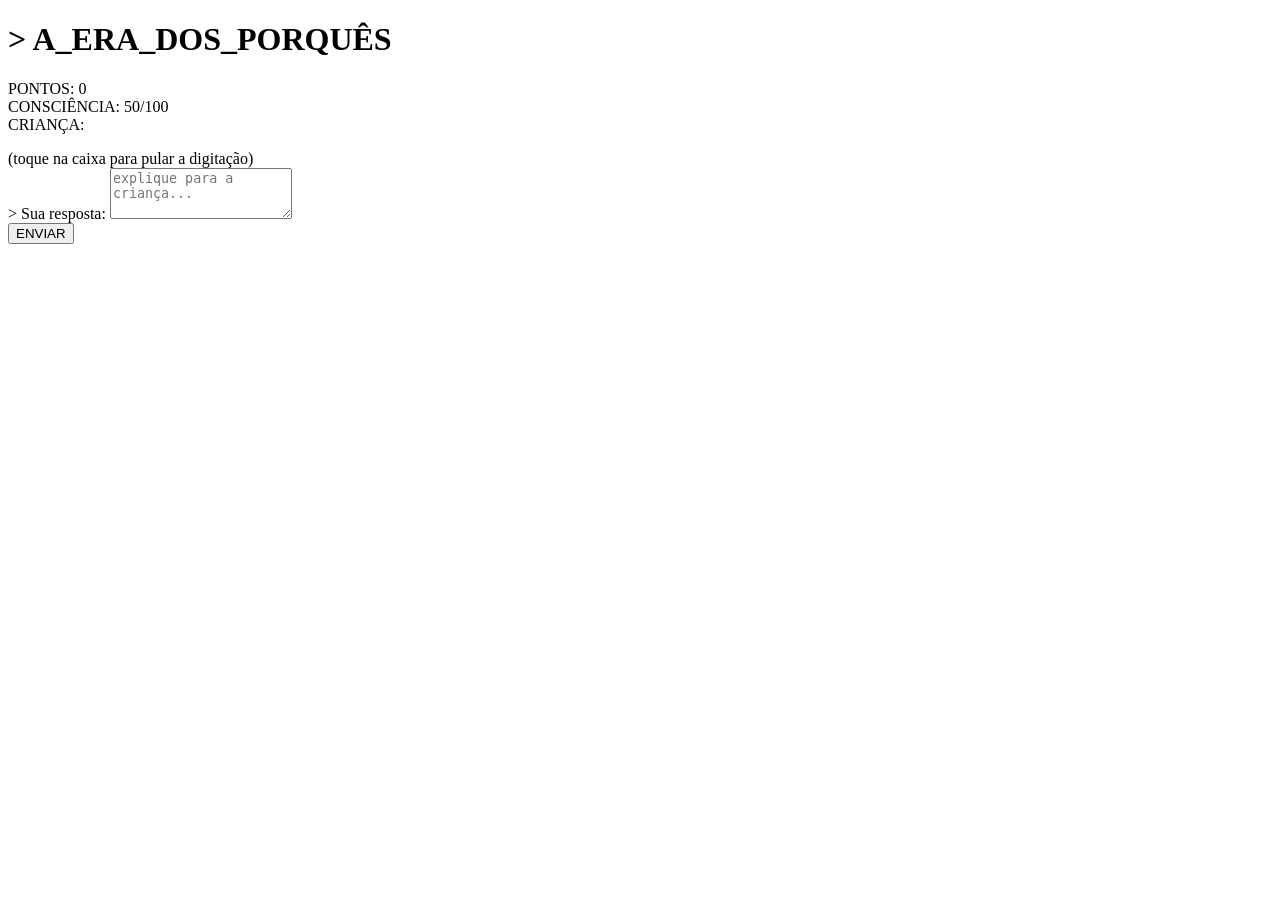
==== index.html @ 16283163 "Rename a-era-dos-porques/index.html to index.html" ====
<!DOCTYPE html>
<html lang="pt-BR">
<head>
  <meta charset="UTF-8">
  <meta name="viewport" content="width=device-width, initial-scale=1">
  <title>A Era dos Porquês</title>
  <link rel="stylesheet" href="style.css">
</head>
<body>
  <main id="cena">
    <h1>&gt; A_ERA_DOS_PORQUÊS</h1>

    <section id="placar">
      <div>PONTOS: <span id="pontos">0</span></div>
      <div id="progresso"></div>
      <div class="medidor-wrap">
        <span>CONSCIÊNCIA: <span id="consciencia-valor">50</span>/100</span>
        <div class="medidor"><div id="medidor-barra"></div></div>
      </div>
    </section>

    <section id="jogo">
      <!--
        ============================================================
        FASE VISUAL FUTURA
        Este bloco é só um placeholder de texto. Na etapa de arte,
        o personagem (criança) e os cenários entram aqui, junto com
        o acabamento visual refinado. A lógica não depende dele.
        ============================================================
      -->
      <div id="personagem" class="placeholder"></div>

      <!-- Caixa de diálogo: a pergunta da criança aparece digitada -->
      <div id="dialogo" aria-live="polite">
        <div class="falante">CRIANÇA:</div>
        <p id="dialogo-texto" class="fala"></p>
        <div class="dica" id="dica-pular">(toque na caixa para pular a digitação)</div>
      </div>

      <!-- Eco da resposta do jogador -->
      <div id="eco" hidden></div>

      <!-- Reação da criança + pontuação -->
      <div id="feedback" hidden>
        <div id="feedback-meta"></div>
        <div class="falante">CRIANÇA:</div>
        <p id="feedback-texto" class="fala"></p>
      </div>

      <!-- Resposta livre do jogador -->
      <div id="resposta">
        <label for="texto-livre">&gt; Sua resposta:</label>
        <textarea id="texto-livre" rows="3" placeholder="explique para a criança..."></textarea>
        <div id="aviso" role="status"></div>
        <button id="btn-enviar" type="button">ENVIAR</button>
      </div>

      <button id="btn-continuar" type="button" hidden>CONTINUAR &gt;</button>
    </section>

    <section id="fim" hidden>
      <h2 id="fim-titulo"></h2>
      <p id="fim-texto"></p>
      <p id="fim-stats"></p>
      <button id="btn-reiniciar" type="button">JOGAR NOVAMENTE</button>
    </section>
  </main>

  <script src="dados.js"></script>
  <script src="motor.js"></script>
  <script src="ui.js"></script>
</body>
</html>
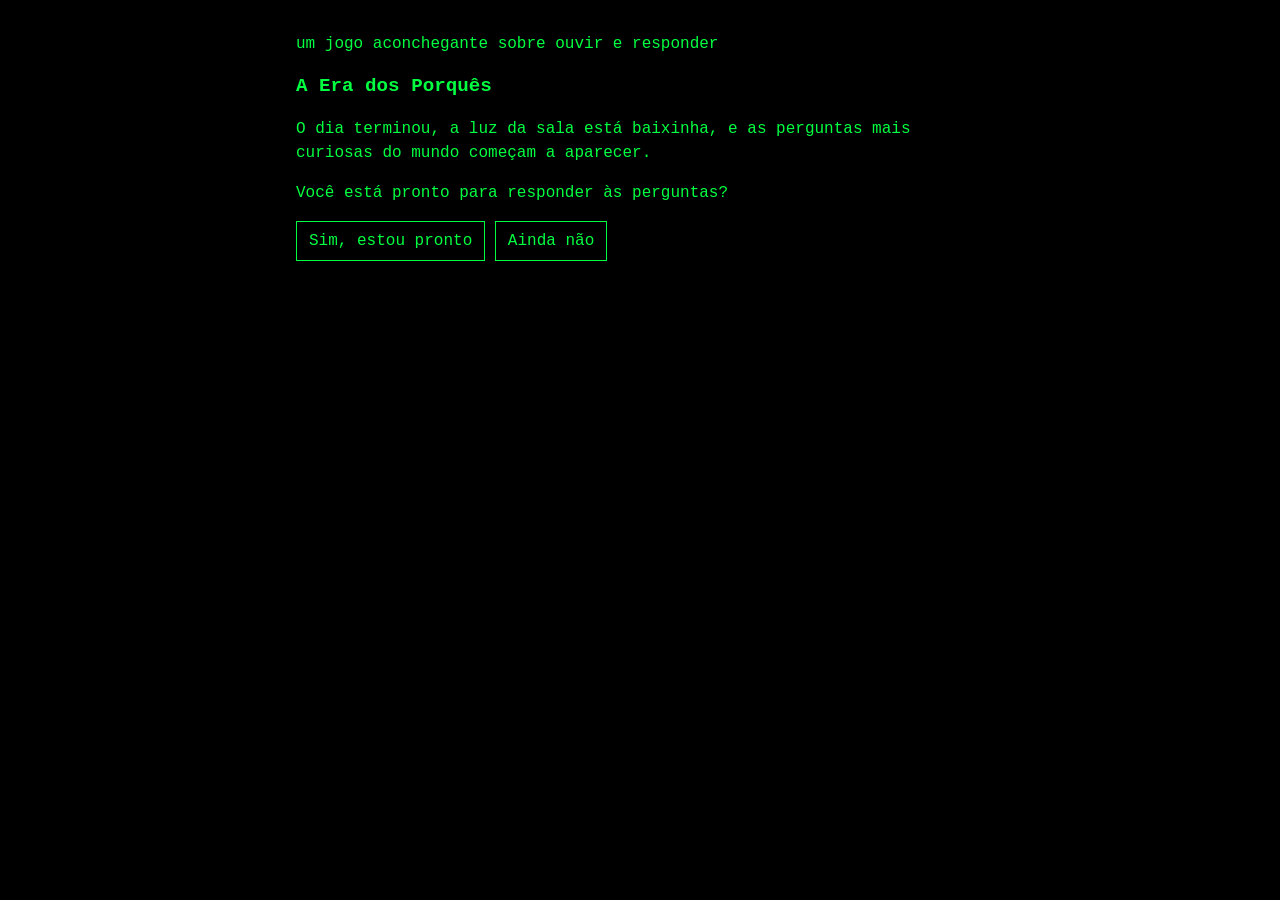
==== commit 04de984d: "Revise HTML layout and improve game sections Refactor HTML structure for game interface and update e" ====
--- a/index.html
+++ b/index.html
@@ -4,67 +4,139 @@
   <meta charset="UTF-8">
   <meta name="viewport" content="width=device-width, initial-scale=1">
   <title>A Era dos Porquês</title>
+
+  <!-- Fontes opcionais (precisam de internet). Sem elas, o jogo usa Georgia e a fonte do sistema. -->
+  <link rel="preconnect" href="https://fonts.googleapis.com">
+  <link rel="preconnect" href="https://fonts.gstatic.com" crossorigin>
+  <link href="https://fonts.googleapis.com/css2?family=Fraunces:opsz,wght@9..144,500;9..144,700&family=Nunito:wght@400;600;700&display=swap" rel="stylesheet">
+
   <link rel="stylesheet" href="style.css">
 </head>
 <body>
-  <main id="cena">
-    <h1>&gt; A_ERA_DOS_PORQUÊS</h1>
+  <div class="cena">
+    <main>
 
-    <section id="placar">
-      <div>PONTOS: <span id="pontos">0</span></div>
-      <div id="progresso"></div>
-      <div class="medidor-wrap">
-        <span>CONSCIÊNCIA: <span id="consciencia-valor">50</span>/100</span>
-        <div class="medidor"><div id="medidor-barra"></div></div>
-      </div>
-    </section>
+      <!-- ============ MENU INICIAL + "ESTÁ PRONTO?" ============ -->
+      <section id="tela-menu" class="tela">
+        <p class="sobretitulo">um jogo aconchegante sobre ouvir e responder</p>
+        <h1>A Era dos Porquês</h1>
+        <p class="lead">O dia terminou, a luz da sala está baixinha, e as perguntas mais curiosas do mundo começam a aparecer.</p>
 
-    <section id="jogo">
-      <!--
-        ============================================================
-        FASE VISUAL FUTURA
-        Este bloco é só um placeholder de texto. Na etapa de arte,
-        o personagem (criança) e os cenários entram aqui, junto com
-        o acabamento visual refinado. A lógica não depende dele.
-        ============================================================
-      -->
-      <div id="personagem" class="placeholder"></div>
+        <div class="cartao">
+          <p class="pergunta-pronto">Você está pronto para responder às perguntas?</p>
+          <div class="linha-botoes">
+            <button id="btn-sim" type="button" class="btn btn-primario">Sim, estou pronto</button>
+            <button id="btn-nao" type="button" class="btn btn-suave">Ainda não</button>
+          </div>
+          <p id="msg-nao" class="nota" hidden>Sem pressa. A chaleira ainda está no fogo. Volte quando quiser.</p>
+        </div>
+      </section>
 
-      <!-- Caixa de diálogo: a pergunta da criança aparece digitada -->
-      <div id="dialogo" aria-live="polite">
-        <div class="falante">CRIANÇA:</div>
-        <p id="dialogo-texto" class="fala"></p>
-        <div class="dica" id="dica-pular">(toque na caixa para pular a digitação)</div>
-      </div>
+      <!-- ============ REGRAS / ONBOARDING ============ -->
+      <section id="tela-regras" class="tela" hidden>
+        <h2>Como funciona</h2>
+        <div class="cartao">
+          <ul class="regras">
+            <li>A criança faz <strong>uma pergunta por vez</strong>. Cada rodada tem <strong><span id="regra-qtd">5</span> perguntas</strong> sorteadas.</li>
+            <li>Digite sua resposta <strong>com suas próprias palavras</strong> e toque em Enviar.</li>
+            <li>Respostas <strong>sensatas e lúdicas</strong>, na medida da idade da criança, aumentam a consciência.</li>
+            <li><strong>Piadas e absurdos</strong> diminuem um pouco. <strong>Explicações complicadas demais</strong> diminuem mais ainda.</li>
+            <li>A consciência começa em <strong>zero</strong>. Cinza: neutra. Amarelo: positiva, mas ainda insuficiente. Verde: suficiente para passar. Vermelho: abaixo de zero.</li>
+            <li>No <strong>Hard Mode (Última Chance)</strong>, se a consciência cair abaixo de zero, a rodada termina na hora.</li>
+          </ul>
+          <button id="btn-ok" type="button" class="btn btn-primario">OK</button>
+        </div>
+      </section>
 
-      <!-- Eco da resposta do jogador -->
-      <div id="eco" hidden></div>
+      <!-- ============ SETUP DA PARTIDA ============ -->
+      <section id="tela-setup" class="tela" hidden>
+        <h2>Preparando a noite</h2>
+        <div class="cartao">
+          <fieldset>
+            <legend>Idade da criança</legend>
+            <div id="opcoes-idade" class="grade-opcoes"></div>
+          </fieldset>
 
-      <!-- Reação da criança + pontuação -->
-      <div id="feedback" hidden>
-        <div id="feedback-meta"></div>
-        <div class="falante">CRIANÇA:</div>
-        <p id="feedback-texto" class="fala"></p>
-      </div>
+          <fieldset>
+            <legend>Dificuldade</legend>
+            <div id="opcoes-dif" class="grade-opcoes grade-dif"></div>
+          </fieldset>
 
-      <!-- Resposta livre do jogador -->
-      <div id="resposta">
-        <label for="texto-livre">&gt; Sua resposta:</label>
-        <textarea id="texto-livre" rows="3" placeholder="explique para a criança..."></textarea>
-        <div id="aviso" role="status"></div>
-        <button id="btn-enviar" type="button">ENVIAR</button>
-      </div>
+          <p class="fixo">Perguntas por rodada: <strong id="qtd-perguntas">5</strong></p>
 
-      <button id="btn-continuar" type="button" hidden>CONTINUAR &gt;</button>
-    </section>
+          <div class="linha-botoes">
+            <button id="btn-iniciar" type="button" class="btn btn-primario">Começar a conversa</button>
+            <button id="btn-voltar-setup" type="button" class="btn btn-suave">Voltar</button>
+          </div>
+        </div>
+      </section>
 
-    <section id="fim" hidden>
-      <h2 id="fim-titulo"></h2>
-      <p id="fim-texto"></p>
-      <p id="fim-stats"></p>
-      <button id="btn-reiniciar" type="button">JOGAR NOVAMENTE</button>
-    </section>
-  </main>
+      <!-- ============ JOGO ============ -->
+      <section id="tela-jogo" class="tela" hidden>
+        <header class="hud">
+          <div class="hud-info">
+            <span id="hud-progresso"></span>
+            <span id="hud-config"></span>
+          </div>
+
+          <div id="painel-consciencia" class="painel estado-neutro" aria-live="polite">
+            <div class="painel-topo">
+              <span>Consciência</span>
+              <strong id="consciencia-valor">0</strong>
+            </div>
+            <div class="barra"><div id="consciencia-barra"></div></div>
+            <div class="painel-rodape">
+              <span id="consciencia-rotulo"></span>
+              <span>Meta: <strong id="consciencia-meta"></strong></span>
+            </div>
+          </div>
+        </header>
+
+        <!-- FASE VISUAL FUTURA: o avatar abaixo é só um placeholder.
+             A arte dos personagens entra aqui em uma etapa posterior. -->
+        <div class="dialogo-wrap">
+          <div class="avatar" aria-hidden="true">🧒</div>
+          <div id="dialogo" class="balao">
+            <div class="falante">A criança pergunta</div>
+            <p id="dialogo-texto" class="fala"></p>
+            <div id="dica-pular" class="dica">toque na caixa para pular a digitação</div>
+          </div>
+        </div>
+
+        <div id="eco" class="eco" hidden></div>
+
+        <div id="feedback" class="cartao feedback" hidden>
+          <div id="feedback-meta"></div>
+          <p id="feedback-texto" class="fala"></p>
+          <p id="feedback-dica" class="sugestao" hidden></p>
+        </div>
+
+        <div id="resposta" class="resposta">
+          <label for="texto-livre">Sua resposta</label>
+          <textarea id="texto-livre" rows="3" placeholder="Explique para a criança do seu jeito..."></textarea>
+          <div id="aviso" role="status"></div>
+          <button id="btn-enviar" type="button" class="btn btn-primario">Enviar</button>
+        </div>
+
+        <button id="btn-continuar" type="button" class="btn btn-primario" hidden>Continuar</button>
+      </section>
+
+      <!-- ============ RESULTADO ============ -->
+      <section id="tela-fim" class="tela" hidden>
+        <h2 id="fim-titulo"></h2>
+        <div class="cartao">
+          <p id="fim-texto" class="lead-fim"></p>
+          <div id="fim-stats" class="stats"></div>
+          <div class="linha-botoes">
+            <button id="btn-repetir" type="button" class="btn btn-primario">Jogar de novo</button>
+            <button id="btn-config" type="button" class="btn btn-suave">Mudar configurações</button>
+            <button id="btn-menu" type="button" class="btn btn-suave">Menu inicial</button>
+          </div>
+        </div>
+      </section>
+
+    </main>
+  </div>
 
   <script src="dados.js"></script>
   <script src="motor.js"></script>
--- a/style.css
+++ b/style.css
@@ -0,0 +1,91 @@
+/* ============================================================
+   CSS MINIMALISTA DE TESTE (identidade Matrix: preto + verde).
+   O acabamento visual refinado e as imagens dos personagens
+   serão feitos em uma etapa futura. Aqui só o necessário para
+   a lógica e a interação funcionarem.
+   ============================================================ */
+
+* { box-sizing: border-box; }
+
+body {
+  margin: 0;
+  background: #000;
+  color: #00ff41;
+  font-family: "Courier New", monospace;
+  line-height: 1.5;
+}
+
+main { max-width: 720px; margin: 0 auto; padding: 16px; }
+h1, h2 { font-size: 1.2rem; margin: 0 0 12px; }
+
+/* Transição suave entre perguntas */
+#jogo { transition: opacity .25s; }
+#jogo.saindo { opacity: 0; }
+
+/* Placar */
+#placar { border: 1px solid #00ff41; padding: 12px; margin-bottom: 16px; }
+.medidor-wrap { margin-top: 8px; }
+.medidor { border: 1px solid #00ff41; height: 16px; margin-top: 4px; }
+#medidor-barra { height: 100%; width: 50%; background: #00ff41; transition: width .4s; }
+
+/* Placeholder do personagem (arte futura) */
+.placeholder {
+  border: 1px dashed #008f11;
+  color: #008f11;
+  padding: 24px 12px;
+  text-align: center;
+  margin-bottom: 16px;
+}
+
+/* Caixa de diálogo */
+#dialogo {
+  border: 1px solid #00ff41;
+  padding: 12px;
+  margin-bottom: 16px;
+  min-height: 110px;
+  cursor: pointer;
+}
+.falante { color: #008f11; font-weight: bold; }
+.fala { margin: 4px 0 0; font-size: 1.15rem; min-height: 1.5em; white-space: pre-wrap; }
+.dica { color: #008f11; font-size: .8rem; margin-top: 8px; }
+
+/* Cursor piscando durante a digitação */
+.fala.digitando::after {
+  content: "█";
+  animation: piscar 1s steps(1) infinite;
+}
+@keyframes piscar { 50% { opacity: 0; } }
+
+/* Eco da resposta do jogador */
+#eco {
+  border-left: 3px solid #00ff41;
+  padding: 4px 12px;
+  margin-bottom: 16px;
+  white-space: pre-wrap;
+}
+
+/* Feedback */
+#feedback { border: 1px solid #00ff41; padding: 12px; margin-bottom: 16px; }
+#feedback-meta { color: #008f11; margin-bottom: 8px; }
+#feedback-meta .tag { color: #00ff41; font-weight: bold; }
+
+/* Campo de resposta */
+#resposta { display: flex; flex-direction: column; gap: 8px; margin-bottom: 16px; }
+#resposta[hidden] { display: none; }
+#aviso { color: #008f11; min-height: 1.2em; font-size: .9rem; }
+
+button, textarea {
+  background: #000;
+  color: #00ff41;
+  border: 1px solid #00ff41;
+  font-family: inherit;
+  font-size: 1rem;
+}
+textarea { padding: 8px; width: 100%; resize: vertical; }
+button { padding: 10px 12px; cursor: pointer; text-align: center; }
+button:hover:not(:disabled) { background: #00ff41; color: #000; }
+button:disabled, textarea:disabled { opacity: .4; cursor: not-allowed; }
+
+#btn-continuar { width: 100%; }
+
+#fim { border: 1px solid #00ff41; padding: 16px; }
